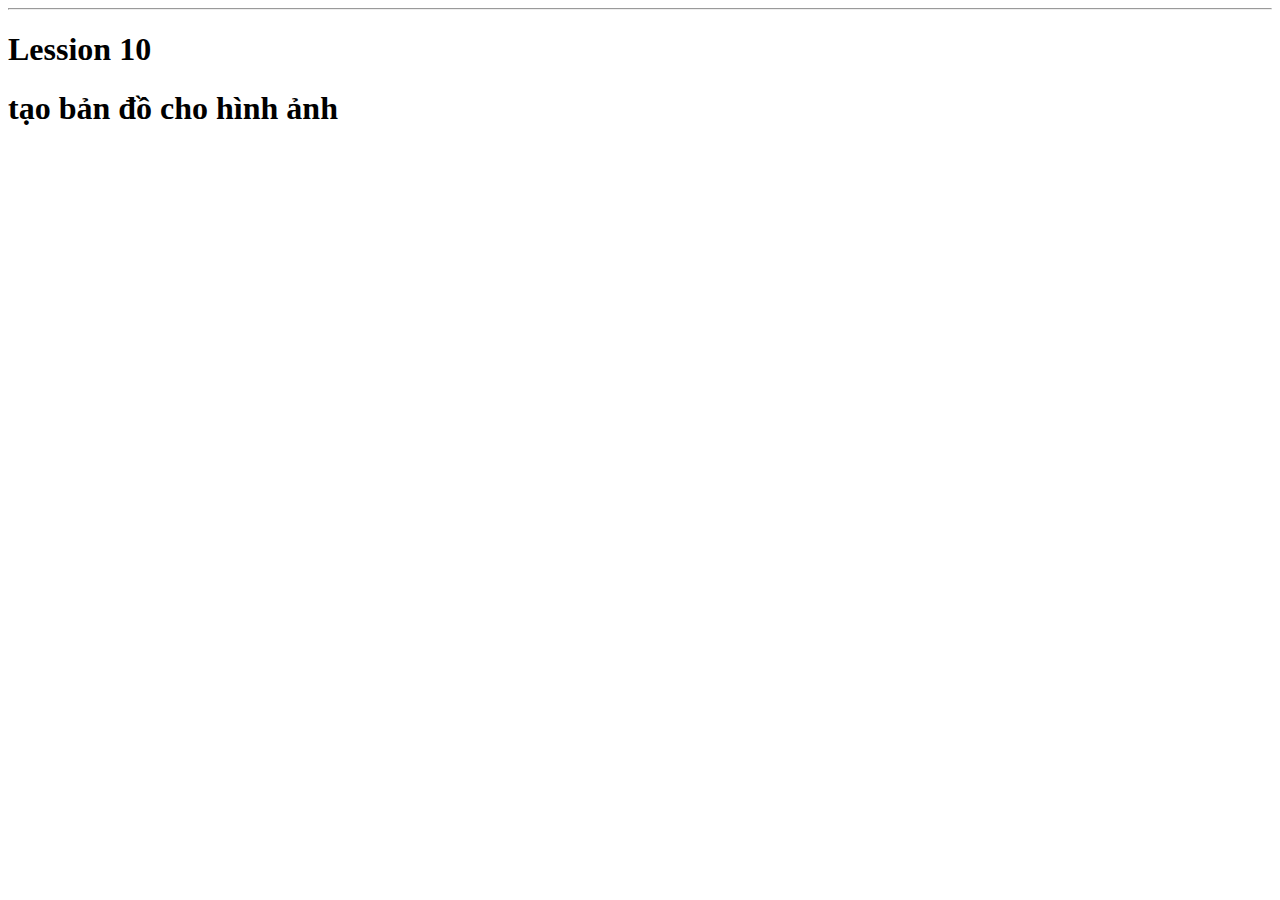
==== index1.html @ d8324a17 "first commit" ====
<!DOCTYPE html>
<html lang="en">
<head>
    <meta charset="UTF-8">
    <meta http-equiv="X-UA-Compatible" content="IE=edge">
    <meta name="viewport" content="width=device-width, initial-scale=1.0">
    <title>Bản đồ cho hình ảnh</title>
</head>
<body>
    <hr>
    <h1>Lession 10</h1>
    <h1>tạo bản đồ cho hình ảnh </h1>
    
</body>
</html>
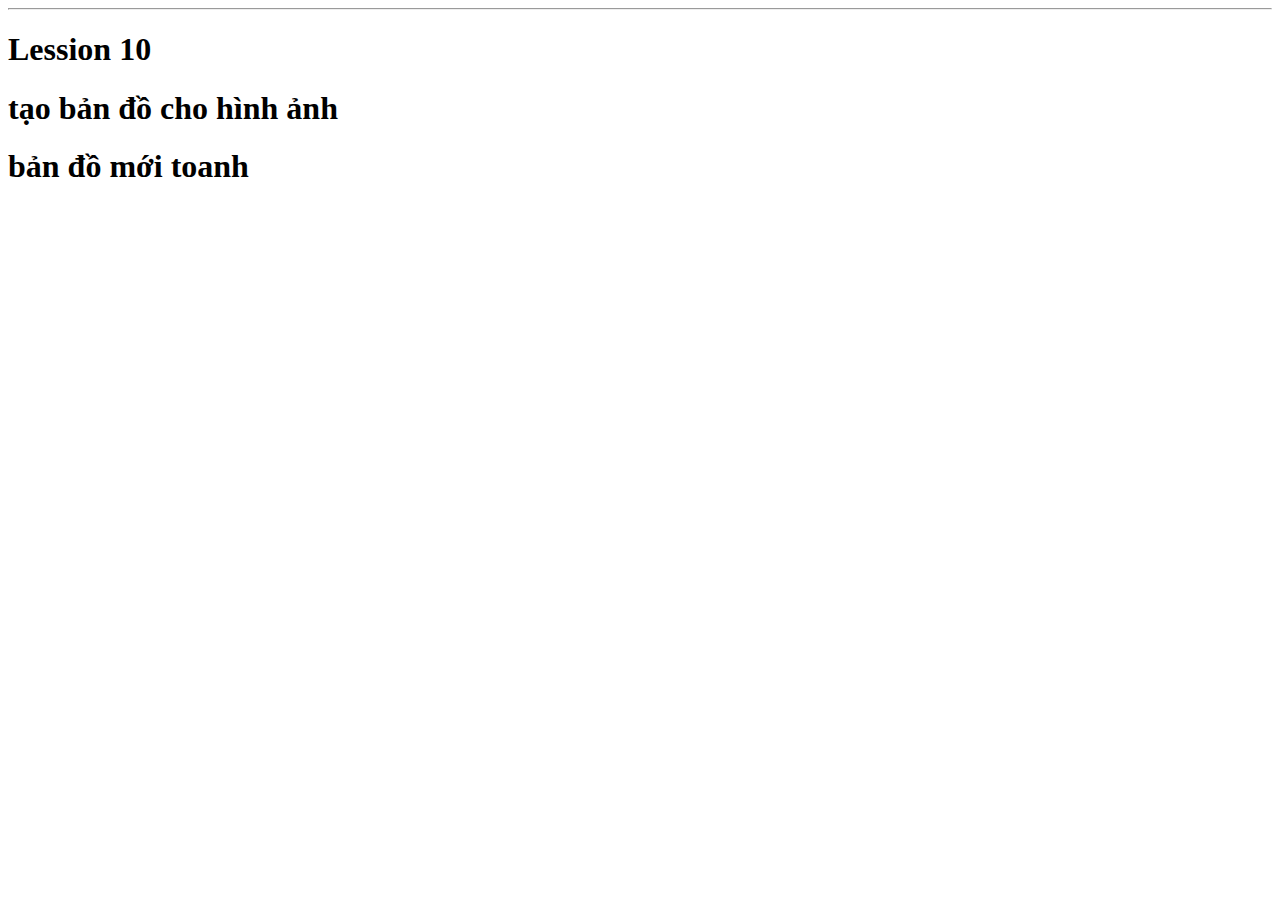
==== commit faa47a2b: "second" ====
--- a/index1.html
+++ b/index1.html
@@ -10,6 +10,6 @@
     <hr>
     <h1>Lession 10</h1>
     <h1>tạo bản đồ cho hình ảnh </h1>
-    
+    <h1>bản đồ mới toanh</h1>
 </body>
 </html>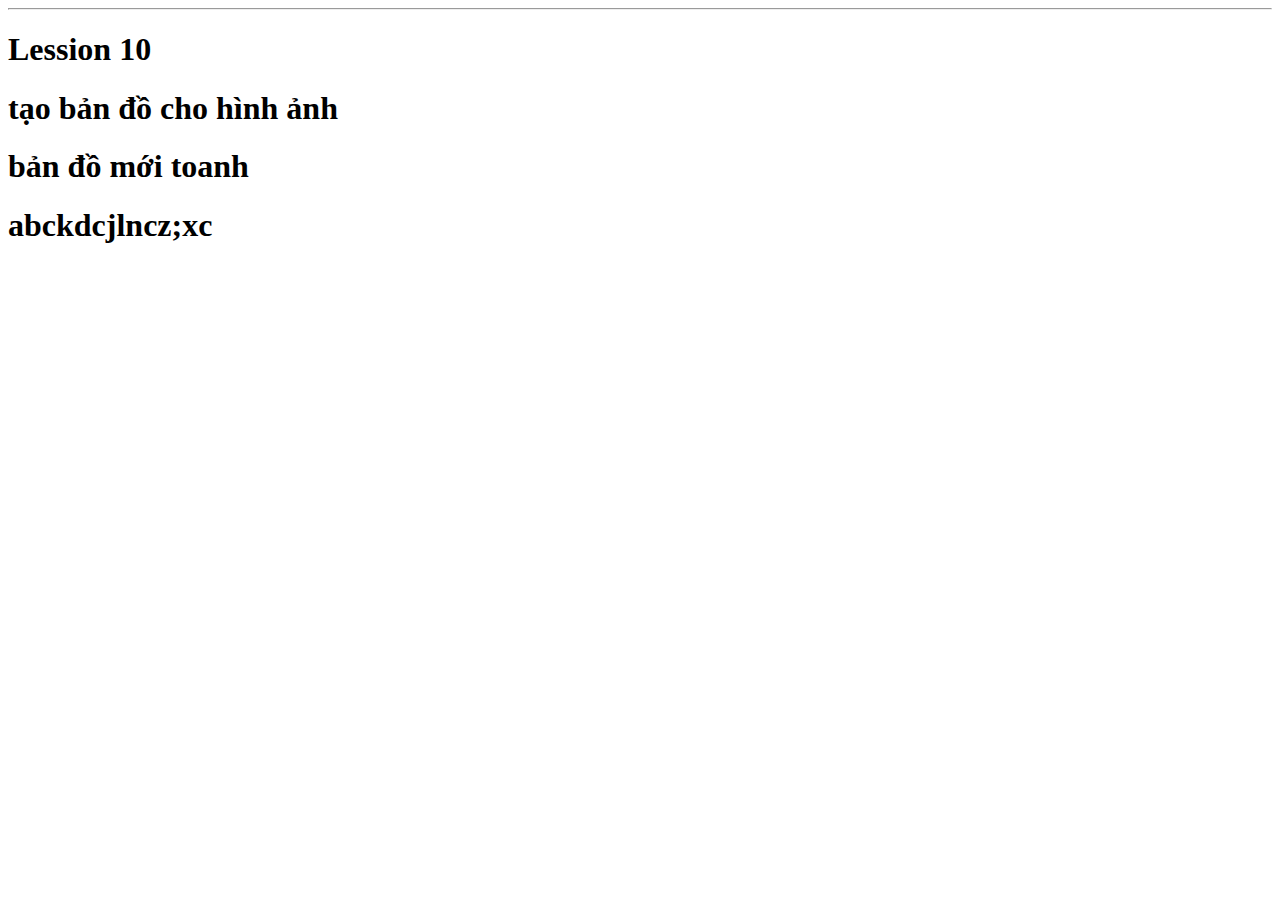
==== commit ab973977: "abcde" ====
--- a/index1.html
+++ b/index1.html
@@ -11,5 +11,6 @@
     <h1>Lession 10</h1>
     <h1>tạo bản đồ cho hình ảnh </h1>
     <h1>bản đồ mới toanh</h1>
+    <h1>abckdcjlncz;xc</h1>
 </body>
 </html>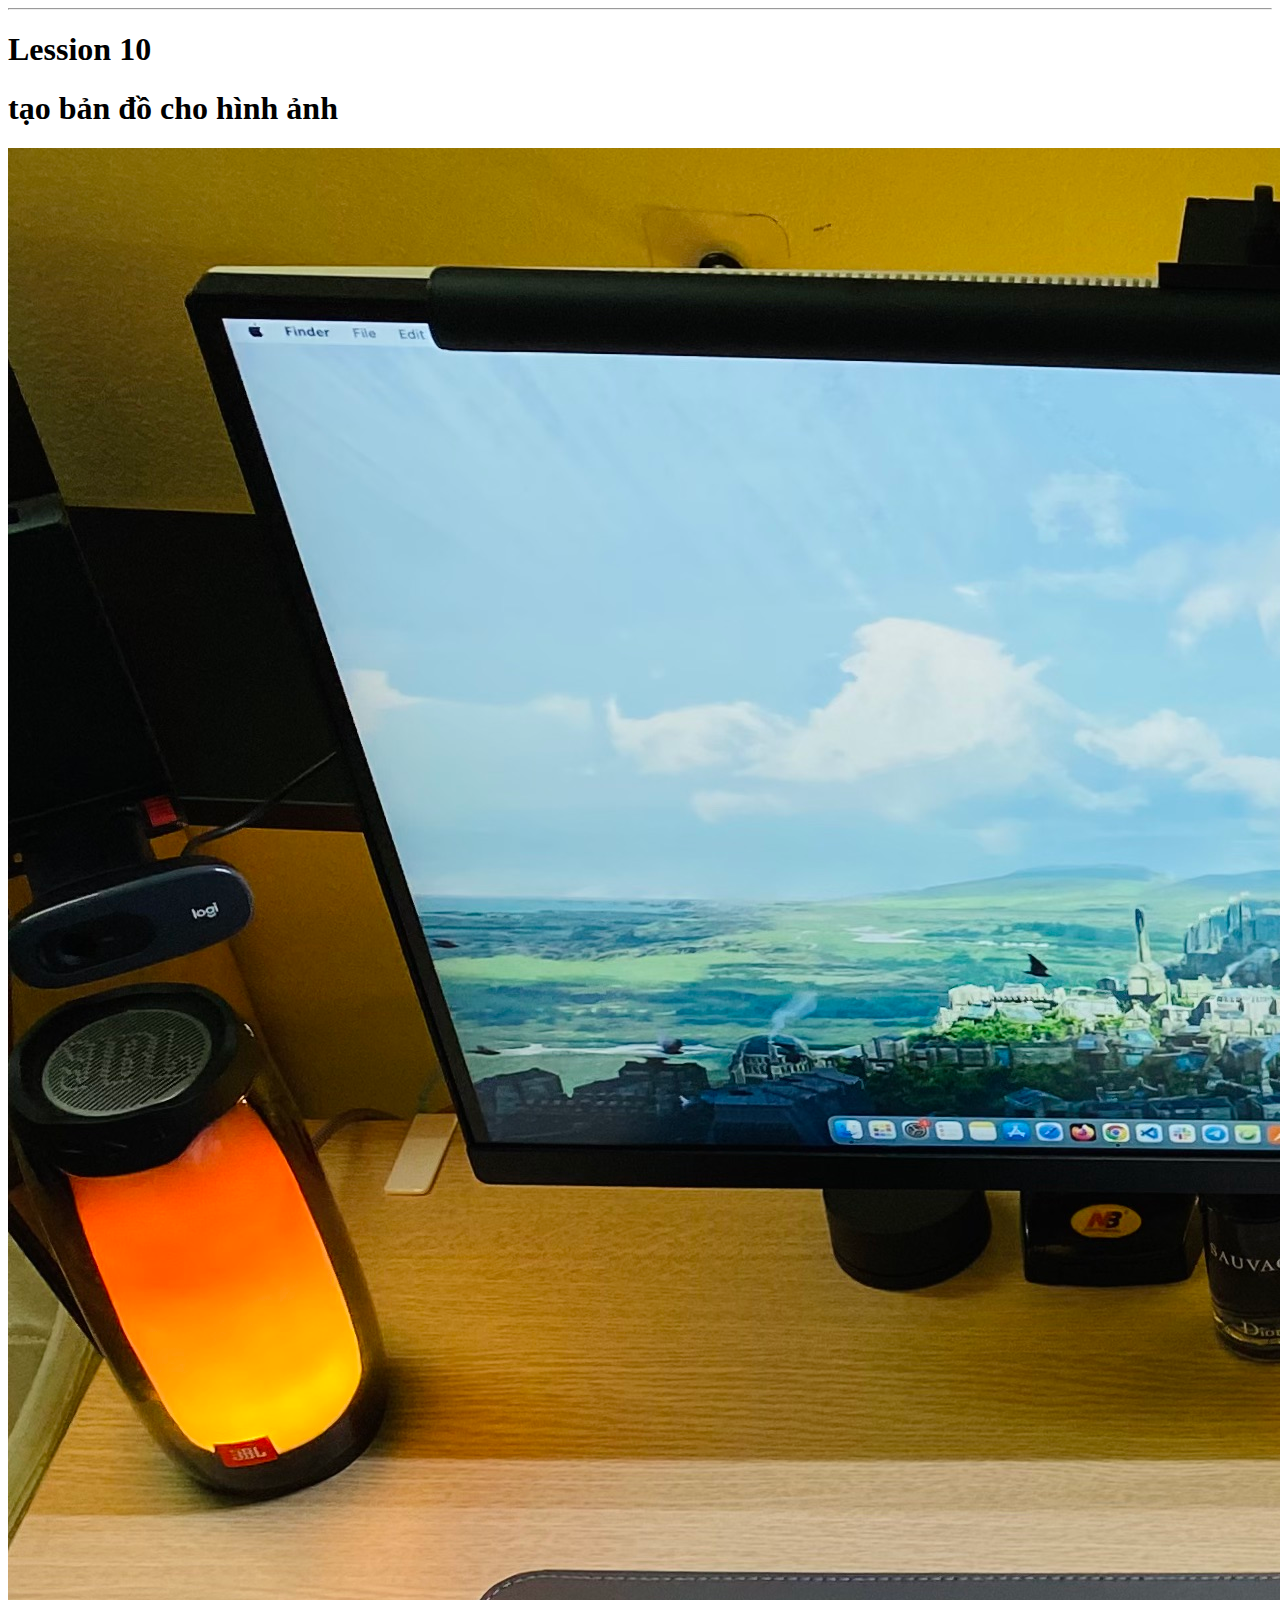
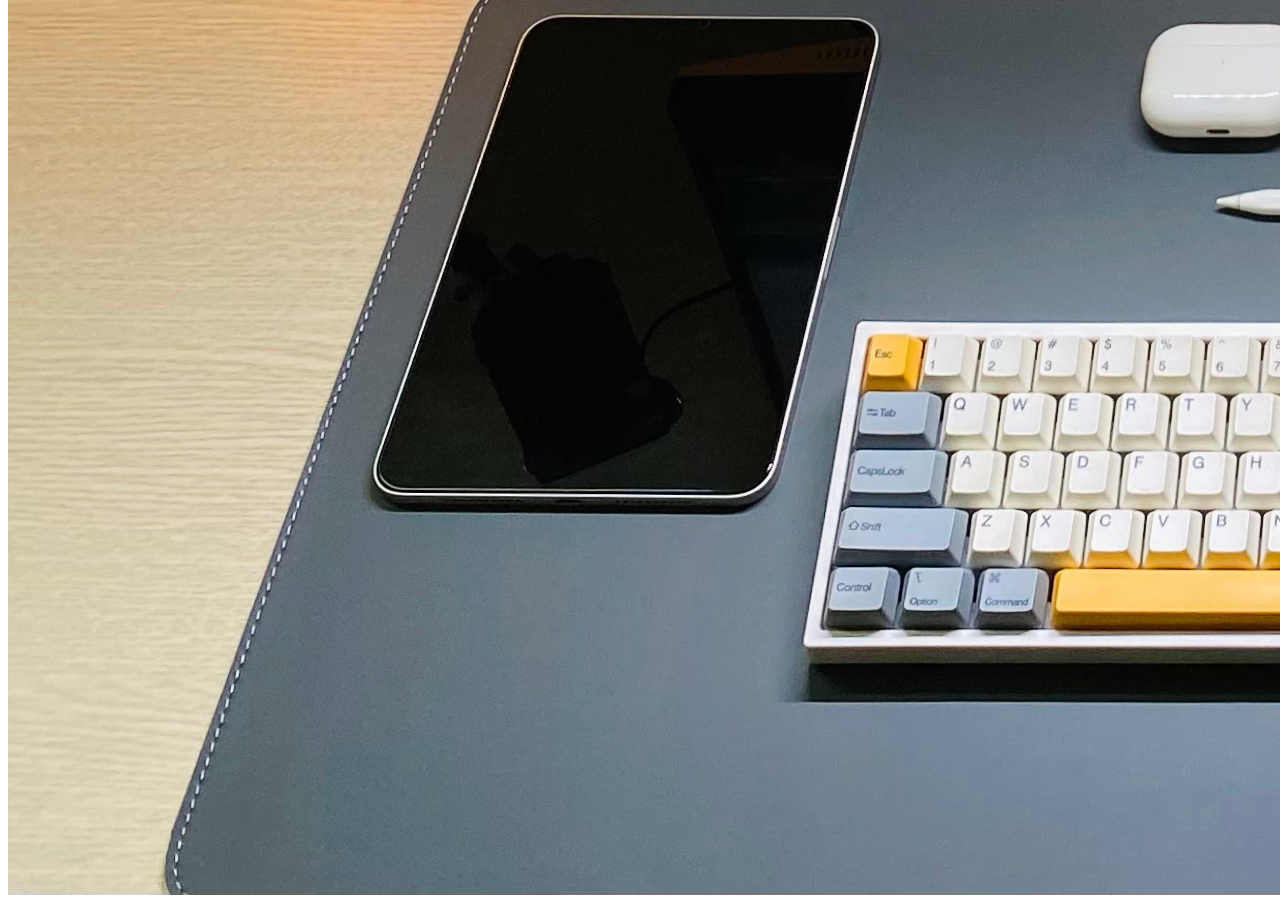
==== commit e07352a4: "commit nay de chui mang 7 chu" ====
--- a/index1.html
+++ b/index1.html
@@ -10,7 +10,32 @@
     <hr>
     <h1>Lession 10</h1>
     <h1>tạo bản đồ cho hình ảnh </h1>
-    <h1>bản đồ mới toanh</h1>
-    <h1>abckdcjlncz;xc</h1>
+
+
+    <img src="images/lession-10-img-map/01-original.jpeg" usemap="#my-img-map" alt="">
+    <map name="my-img-map">
+        <area 
+        shape="rect" 
+        coords="830, 1766, 1791, 2126"
+        title="keyboard"
+        href="lession-10-img-map-content/keyboard.html" 
+        alt="">
+
+        <area 
+        shape="circle" 
+        coords="1217,1527,121" 
+        title="Airpod"
+        href="lession-10-img-map-content/airpod.html" 
+        alt="">
+
+        <area 
+        shape="poly" 
+        coords="1910,1860,1907,2045,1944,2192,2046,2232,2143,2175,2146,2025,2106,1871,2024,1829"
+        title="Mouse" 
+        href="lession-10-img-map-content/mouse.html" 
+        alt="">
+    </map>
+
+
 </body>
 </html>